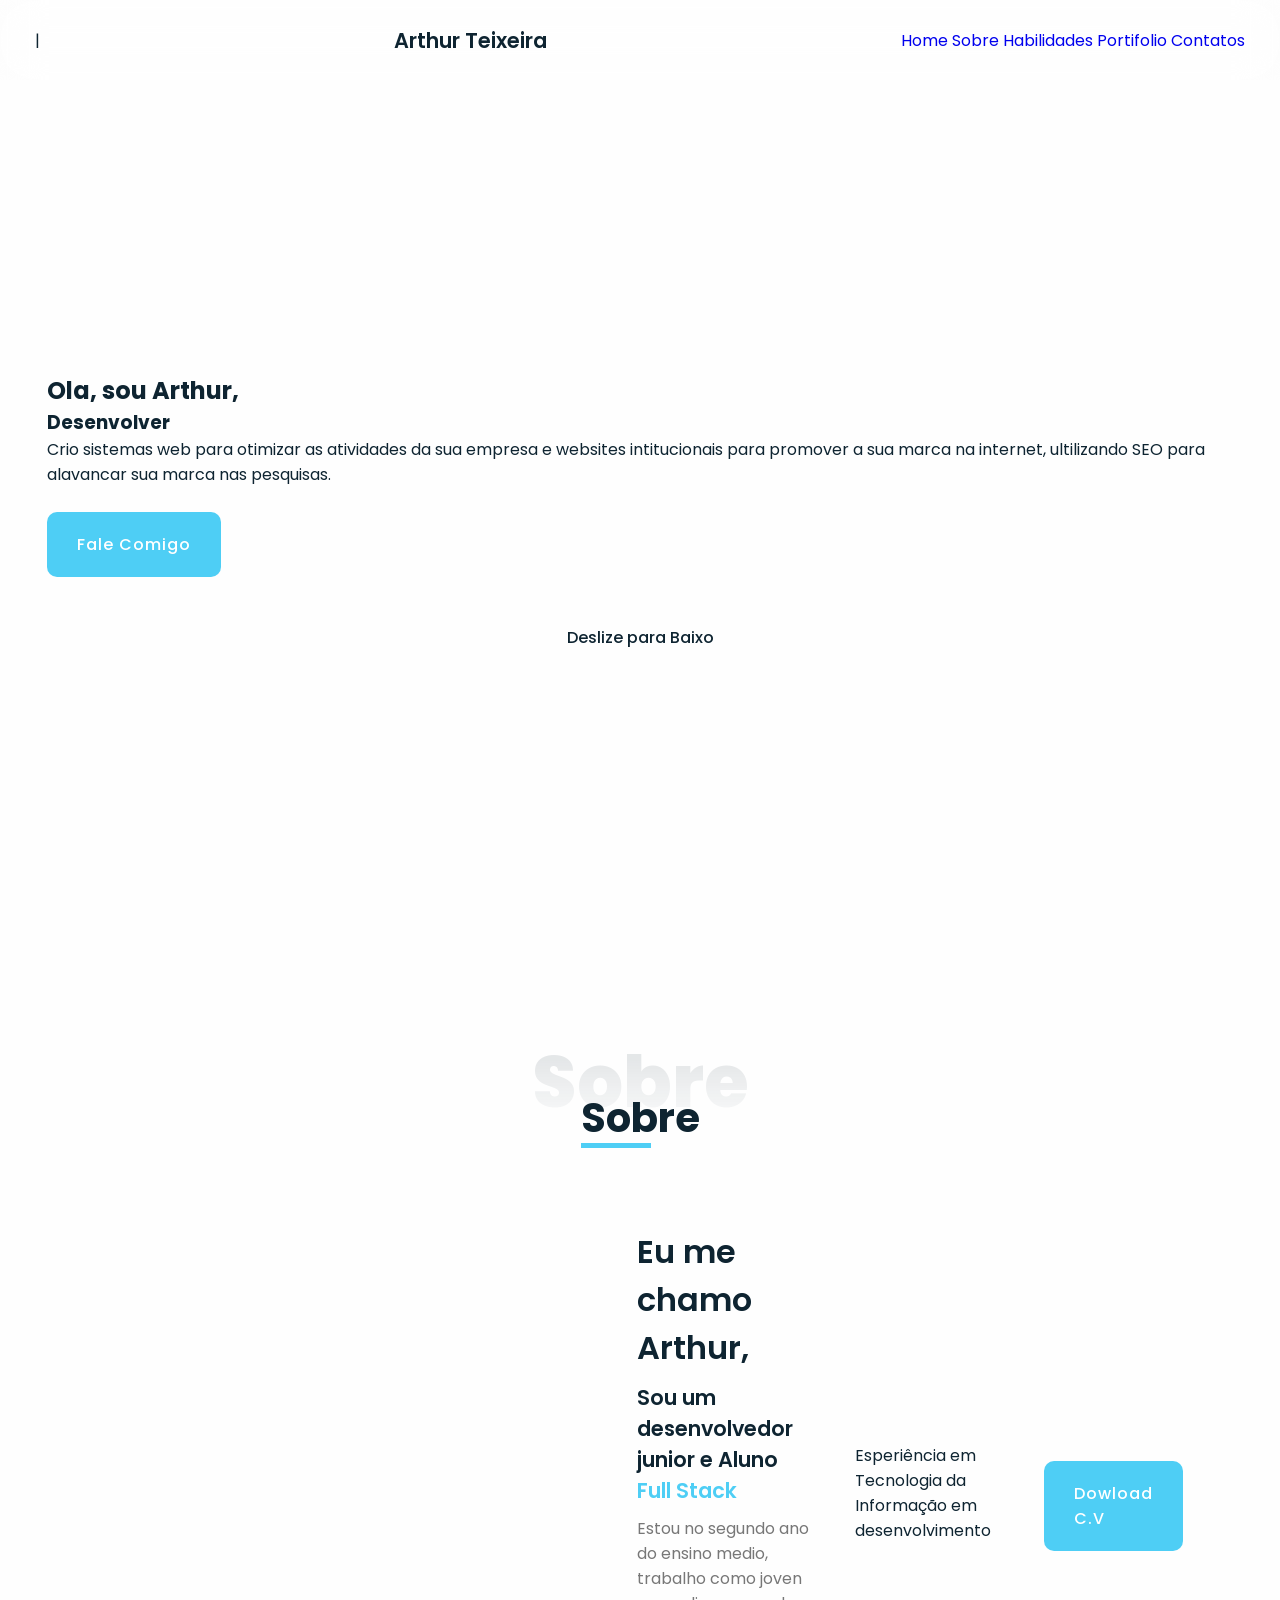
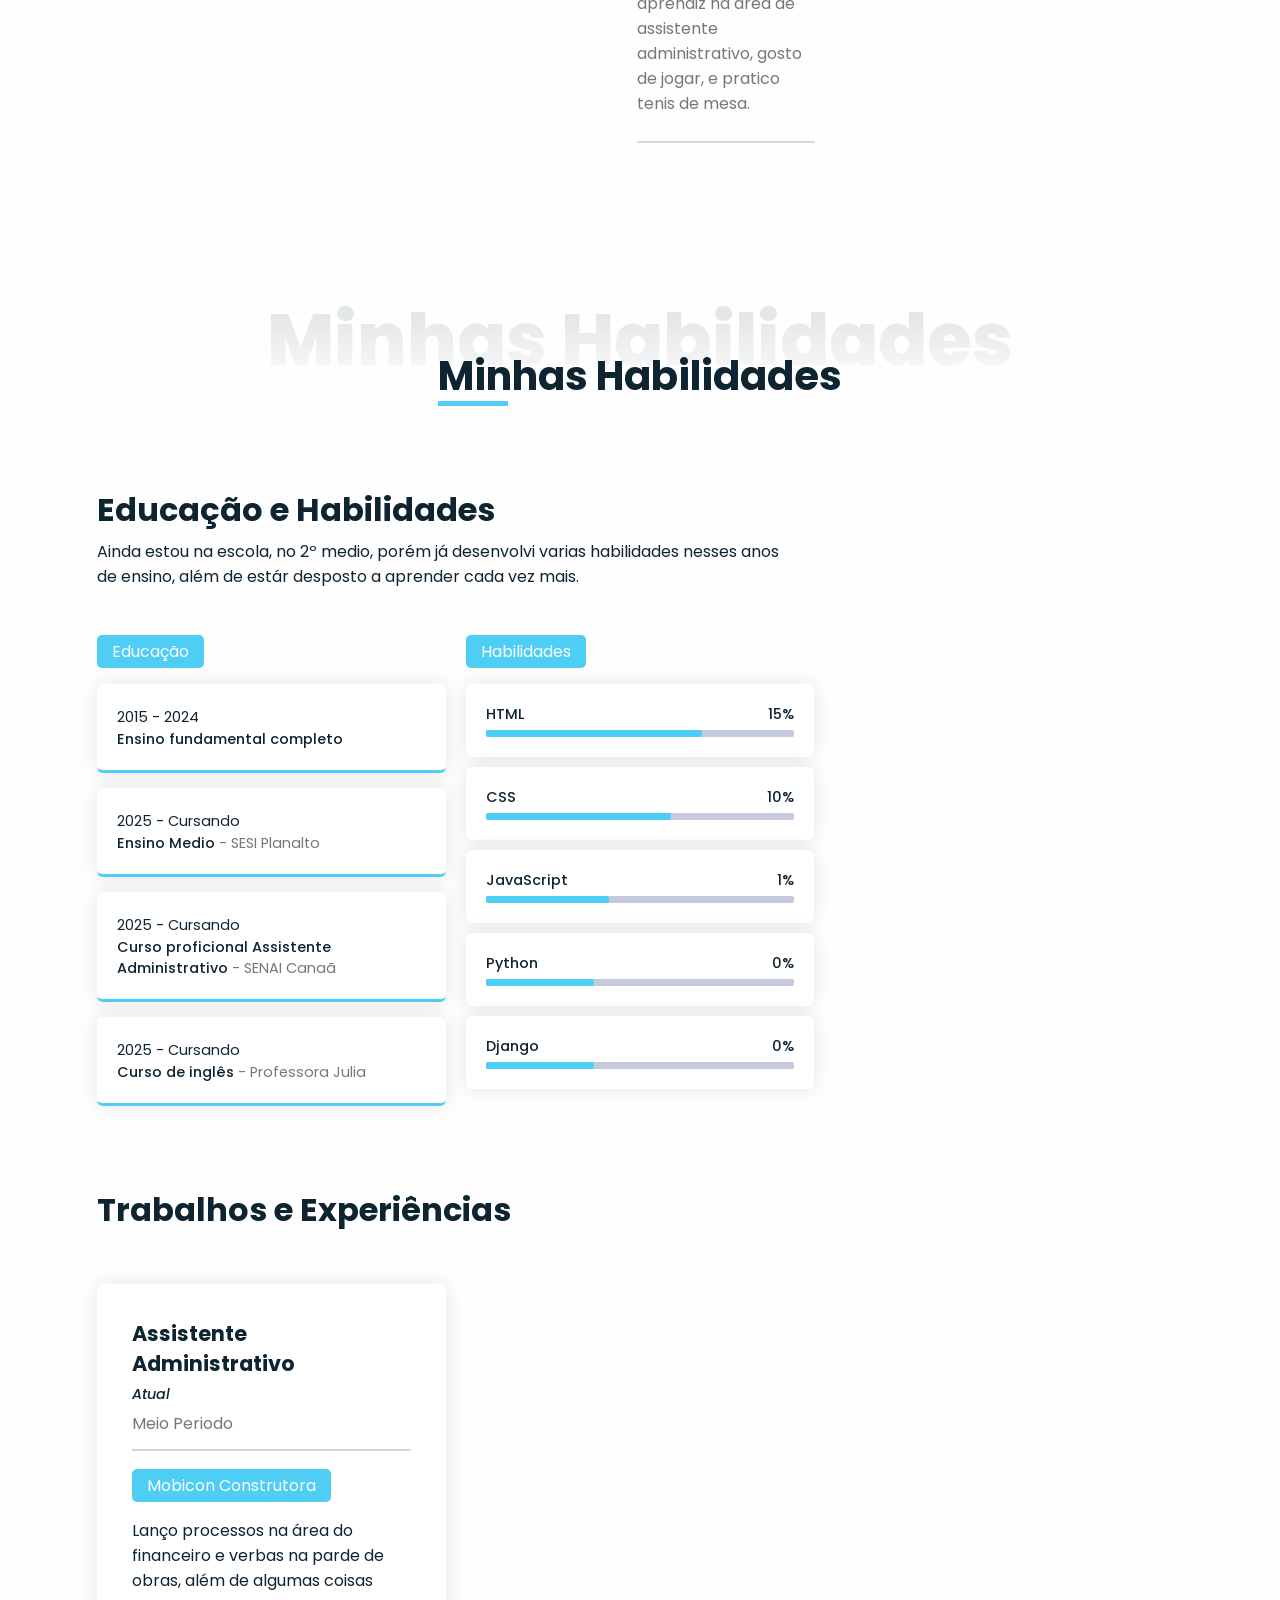
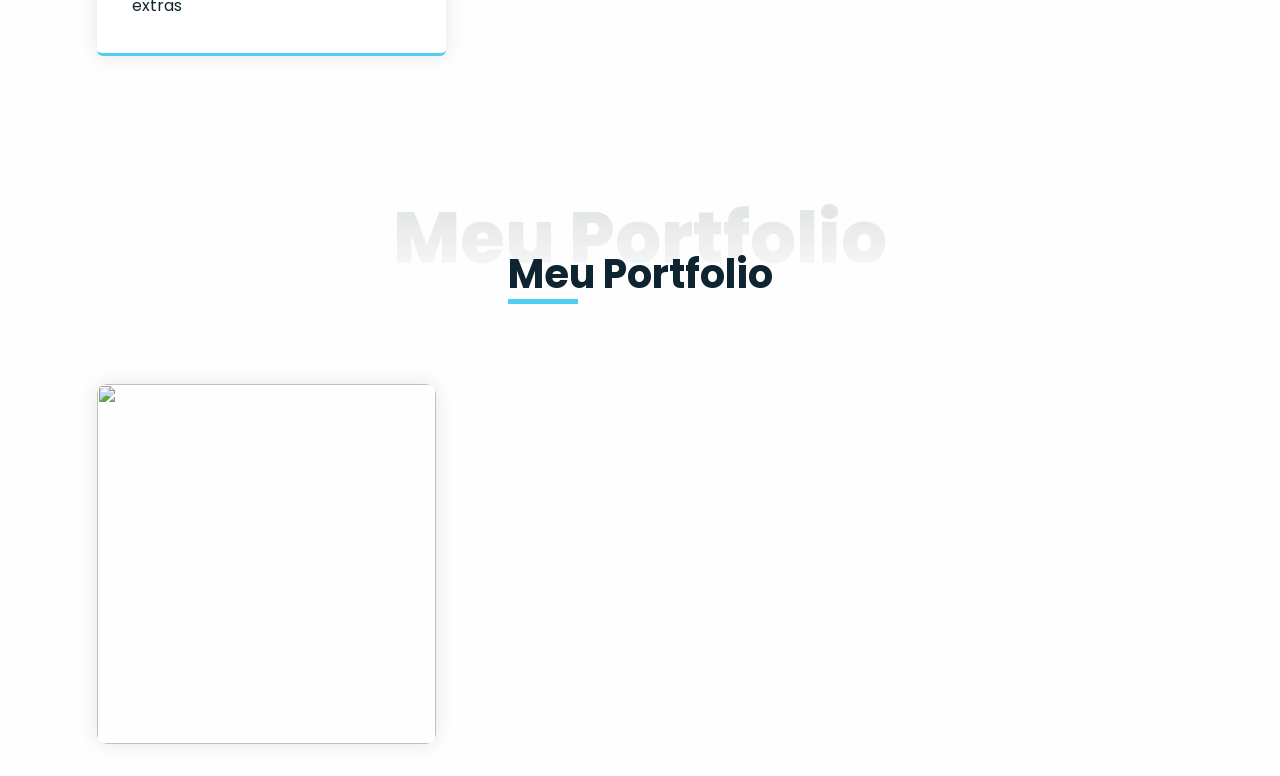
==== page.html @ 8da2cd3e "Add files via upload" ====
<!DOCTYPE html>
<html lang="pt-br">
<head>
    <meta charset="UTF-8">
    <meta http-equiv="X-UA-Compatible" content="IE=edge">
    <meta name="viewport" content="width=device-width, initial-scale=1.0">
    <link rel="stylesheet" href="style.css">
    <script src="https://kit.fontawesome.com/77b4ef7fc8.js"></script>
    <title>Arthur Teixeira - Dev Jr.</title>
</head>
<body>
    <header>
        <div class="nav-bar">
            |<a href="  C:\Users\Ads.ArthurTeixeira\Downloads\WhatsApp Image 2026-05-27 at 12.08.17.jpeg" class="logo">Arthur Teixeira</a>
            <div class="navigation">
                <div class="nav-itens">
                    <a href="#home">Home</a>
                    <a href="#sobre">Sobre</a>
                    <a href="#habilidades">Habilidades</a>
                    <a href="#portifolio">Portifolio</a>
                    <a href="#contato">Contatos</a>
                </div>
            </div>
        </div>
    </header>
    <section class="home flex-center" id="home">
        <div class="home-container">
            <div class="media-icons">
                <a href="#"><i class="fab fa-whatsapp"></i></a>
                <a href="#"><i class="fa-brands fa-linkedin-in"></i></a>
                <a href="#"><i class="fab fa-github"></i></a>

            </div>
        </div>

        <div class="info">
            <h2>Ola, sou Arthur,</h2>
            <h3>Desenvolver <i class="fas fa-rocket"></i></h3>
            <p>Crio sistemas web para otimizar as atividades da sua empresa e websites intitucionais para promover a sua marca na internet, ultilizando SEO para alavancar sua marca nas pesquisas.
            </p>
            <a href="#" target="blank" class="btn">Fale Comigo<i class="fas fa-arrow-circle-right"></i></a>
        </div>

        <div class="home-img">
            <img src="#" alt="">
        </div>

        <a href="#sobre" class="scroll-down">Deslize para Baixo <i class="fas fa-arrow-down"></i></a>

    </section>
    <section class="about section" id="about">
        <div class="container flex-center">
            <h1 class="section-title-01">Sobre</h1>
            <h2 class="section-title-02">Sobre</h1>
            <div class="content flex-center">
                <div class="about-img">
                    <img src="#" alt="">
                </div>
                <div class="about-info">
                    <div class="description">
                        <h3>Eu me chamo Arthur,</h3>
                        <h4>Sou um desenvolvedor junior e Aluno <span> Full Stack</span></h4>
                        <p>
                            Estou no segundo ano do ensino medio, trabalho como joven aprendiz na area de assistente administrativo, gosto de jogar, e pratico tenis de mesa.
                        </p>

                    </div>
                </div>
                <ul class="professinal-list">
                    <li class="list-itens">
                        <span>Esperiência em Tecnologia da Informação em desenvolvimento</span>
                    </li>

                </ul>
                <a href="#" class="btn">Dowload C.V<i class="fas fa-download"></i></a>
            </div>
        </div>

    </section>
     <!-- Habilidades Section -->
    <section class="skills section" id="skills">
        <div class="container flex-center">
            <h1 class="section-title-01">Minhas Habilidades</h1>
            <h2 class="section-title-02">Minhas Habilidades</h2>
            <div class="content">
                <div class="skills-description">
                    <h3>Educação e Habilidades</h3>
                    <p>Ainda estou na escola, no 2º medio, porém já desenvolvi varias habilidades nesses anos de ensino, além de estár desposto a aprender cada vez mais.</p>
                </div>
                <div class="skills-info education-all">
                    <div class="education">
                        <h4><label>Educação</label></h4>
                        <ul class="edu-list">
                            <li class="item">
                                <span class="year">2015 - 2024</span>
                                <p><span>Ensino fundamental completo</span></p>
                            </li>
                            <li class="item">
                                <span class="year">2025 - Cursando</span>
                                <p><span>Ensino Medio</span> - SESI Planalto</p>
                            </li>
                            <li class="item">
                                <span class="year">2025 - Cursando</span>
                                <p><span>Curso proficional Assistente Administrativo</span> - SENAI Canaã</p>
                            </li>
                            <li class="item">
                                <span class="year">2025 - Cursando</span>
                                <p><span>Curso de inglês</span> - Professora Julia</p>
                            </li>
                        </ul>
                    </div>
                    <div class="education">
                        <h4><label>Habilidades</label></h4>
                        <ul class="bars">
                            <li class="bar">
                                <div class="info">
                                    <span>HTML</span>
                                    <span>15%</span>
                                </div>
                                <div class="line html"></div>
                            </li>
                            <li class="bar">
                                <div class="info">
                                    <span>CSS</span>
                                    <span>10%</span>
                                </div>
                                <div class="line css"></div>
                            </li>
                            <li class="bar">
                                <div class="info">
                                    <span>JavaScript</span>
                                    <span>1%</span>
                                </div>
                                <div class="line javascript"></div>
                            </li>
                            <li class="bar">
                                <div class="info">
                                    <span>Python</span>
                                    <span>0%</span>
                                </div>
                                <div class="line python"></div>
                            </li>
                            <li class="bar">
                                <div class="info">
                                    <span>Django</span>
                                    <span>0%</span>
                                </div>
                                <div class="line django"></div>
                            </li>
                        </ul>
                    </div>
                </div>
                <div class="skills-description">
                    <h3>Trabalhos e Experiências</h3>
                </div>
                <div class="skills-info">
                    <div class="experience-card">
                        <div class="upper">
                            <h3>Assistente Administrativo</h3>
                            <h5>Atual</h5>
                            <span>Meio Periodo</span>
                        </div>
                        <div class="hr"></div>
                        <h4><label>Mobicon Construtora</label></h4>
                        <p>Lanço processos na área do financeiro e verbas na parde de obras, além de algumas coisas extras</p>
                    </div>

    </section>


    <!-- Portfolio Section -->

    <section class="portfolio section" id="portfolio">
        <div class="container flex-center">
            <h1 class="section-title-01">Meu Portfolio</h1>
            <h2 class="section-title-02">Meu Portfolio</h2>
            <div class="content">
                <div class="portfolio-list">
                    <div class="img-card-container">
                        <div class="img-card">
                            <div class="overlay"></div>
                            <div class="info">
                                <h3>Tarefa Escolar</h3>
                                <span>SESI Planalto</span>
                            </div>
                            <img src="#">
                        </div>
                    </div>
                </div>
            </div>
        </div>
    </section>


    <script src=""></script>
</body>
</html>
---- style.css ----
@import url('https://fonts.googleapis.com/css2?family=Poppins:ital,wght@0,100;0,200;0,300;0,400;0,500;0,600;0,700;0,800;0,900;1,100;1,200;1,300;1,400;1,500;1,600;1,700;1,800;1,900&display=swap');

:root{
  /*=======Main theme colors=======*/

    --first-color: #0e2431;
    --second-color: #4ecef5;
    --third-color: #777;

  /*=======Hover colors=======*/

  --hover-color: #5177f3;

  /*=======Background colors=======*/

    --body-bg-color: #fefefe;
    --card-bg-color: #fff;
    --modal-bg-color: #fff;
    --bg-transparent-color: rgba(0,0,0, 0.1);
    --transparent-color-01: rgba(0,0,0, 0.1);
    --transparent-color-02: rgba(106, 89, 209, 0.1);
    --line-color: #d7d7d7;

  /*=======Color Filter=======*/

  --color-filter: invert(1);

  /*=======Box shadow=======*/

    --box-shadow: 0px 0px 20px rgba(0 0 0 / 10%);

  /*=======Font size=======*/

  --small-font-size: 0.9em;
  --normal-font-size: 1em;

  /*=======Scroll bar colors=======*/

    --scroll-bar-color: #c5cadf;
    --scroll-thumb-color: #70768a;
    --scroll-thum-hover-color: #454f6b;

}
* {
    margin: 0;
    padding: 0;
    box-sizing: border-box;
    font-family: 'Poppins', sans-serif;
}

html {
    scroll-behavior: smooth;
}

body {
    color: var(--first-color);
    background: var(--body-bg-color);
    margin: 2rem 0 0 0;
    transition: .5s ease;
}

a {
    text-decoration: none;
}

li {
    list-style: none
}

/*=======Scroll to top button=======*/

/*=======Light/Dark theme button=======*/

/*=======Scroll bar=======*/

::-webkit-scrollbar {
    width: 10px;
    background: var(--scroll-bar-color)
}

::-webkit-scrollbar-thumb {
    background: var(--scroll-thumb-color);
    border-radius: 2em;
}

::-webkit-scrollbar-thumb:hover {
    background: var(--scroll-thumb-hover-color);
}
/*=======Header=======*/

header {
    z-index: 999999;
    width: 100%;
    position: fixed;
    top: 0;
    left: 0;
    backdrop-filter: blur(20px);
    transition: .6s ease;
}

header.sticky {
    background: rgba(255, 255, 255, 0.1);
    box-shadow: var(--box-shadow); 
}

.nav-bar {
    position: relative;
    height: calc(4rem + 1rem);
    max-width: 1250px;
    display: flex;
    justify-content: space-between;
    align-items: center;
    margin-left: auto;
    margin-right: auto;
    padding: 0 20px;
    transition: .6s ease;
}

header.sticky .nav-bar {
    height: calc(2.5rem +1rem);
}

.nav-bar .logo {
    color: var(--first-color);
    font-size: 1.3em;
    font-weight: 600;
}

.nav-items a {
    color: var(--first-color);
    font-size: var(--normal-font-size);
    font-weight: 500;
}

.nav-items a:not(:last-child) {
    margin-right: 50px;
}

.nav-items a:hover {
    color: var(--second-color);
}

/*=======Home section=======*/

.home {
    position: relative;
    max-width: 1250px;
    min-height: 100vh;
    margin-left: auto;
    margin-right: auto;
    padding: 4rem 2rem;
    flex-direction: column;
}

.home .home-container {
    display: flex;
    justify-content: space-between;
    align-items: center;
    width: 100%;
}

.home-container .media-icons {
    display: flex;
    flex-direction: column;
    margin-right: 40px;   
}

.home-container .media-icons a {
    color: var(--second-color);
    font-size: 1.5em;
    margin: 10px 0;
}

.home-container .media-icons a:hover {
    color: var(--hover-color);
}

.home-container .info h2 {
    font-size: 4em;
    font-weight: 600;
    line-height: 70px;
}

.home-container .info h3 {
    color: var(--third-color);
    font-feature-settings: 1.3em;
    font-weight: 600;
    line-height: 50px;
}

.home-container .info p {
    color: var(--third-color);
    font-size: var(--normal-font-size);
    max-width: 350px;
}

.btn {
    background: var(--second-color);
    color: #fff;
    font-size: var(--normal-font-size);
    font-weight: 500;
    display: inline-block;
    margin-top: 25px;
    padding: 20px 30px;
    letter-spacing: 1px;
    border-radius: 10px;
}

.btn:hover {
    background: var(--hover-color);
}

.home-container .home-img {
    position: relative;
}

.home-container .home-img img {
    width: 90%;
    transform: translate(0, 0);
}

.home .scroll-down {
    color: var(--first-color);
    font-size: var(--normal-font-size);
    font-weight: 500;
    margin-top: 20px;
}

.home .scroll-down i {
    color: var(--second-color);
    font-size: 1.2em;
    animation: arrow-down ease 2s infinite;
}

@keyframes arrow-down {
    0% {
        transform: translateY(0);
    }
    30% {
        transform: translateY(10px);
    }
}

/*=======Estilos comuns para todas sessões=======*/

.flex-center {
    display: flex;
    justify-content: center;
    align-items: center;
}

.section {
    position: relative;
    width: 1150px;
    margin-left: auto;
    margin-right: auto;
    padding: 6rem 2rem 2rem;
}

.sub-section {
    position: relative;
    width: 1150px;
    margin-left: auto;
    margin-right: auto;
}

.section-title-01 {
    font-size: 4.5em;
    font-weight: 800;
    margin-bottom: 2rem;
    background: linear-gradient(to top, transparent 0%, var(--first-color) 70%);
    -webkit-background-clip: text;
            background-clip: text;
    -webkit-text-fill-color: transparent;
    opacity: .1;
}

.section-title-02 {
    font-size: 2.5em;
    font-weight: 700;
    transform: translateY(-80px);
}

.section-title-02:before {
    content: '';
    position: absolute;
    width: 70px;
    height: 5px;
    right: 10;
    bottom: 0;
    background: var(--second-color);
}

.container {
    position: relative;
    flex-direction: column;
}

/*=======Seção SOBRE=======*/

.about .container .content {
    column-gap: 40px;
    width: 100%;
}

.about-img {
    position: relative;
}

.about-img img{
    max-width: 100%;
    min-width: 500px;
    border-radius: 10px;
}

.about-info .description {
    max-width: 600px;
}

.about-info .description h3 {
    font-size: 2em;
    font-weight: 600;
    margin-bottom: 10px;
}

.about-info .description h4 {
    font-size: 1.3em;
    font-weight: 600;
    margin-bottom: 10px;
}

.about-info .description h4 span {
    color: var(--second-color);
}

.about-info .description p {
    color: var(--third-color);
    font-size: var(--normal-font-size);
    margin-bottom: 15px;
    padding-bottom: 25px;
    border-bottom: 2px solid var(--line-color);
}

.about-info .professional-list {
    display: flex;
    column-gap: 30px;
}

.about-info .professional-list .list-item h3 {
    font-size: 2.5rem;
    font-weight: 700;
}

.about-info .professional-list .list-item span {
    color: var(--third-color);
    font-size: var(--small-font-size);
}

/*=======Skills section=======*/

.skills .container .content {
    width: 100%;
}

.skills-description {
    max-width: 700px;
    margin-bottom: 50px;
}

.skills-description h3 {
    font-size: 2em;
    margin-bottom: 5px;
}

.skills-info {
    max-width: 100%;
    display: grid;
    grid-template-columns: repeat(auto-fill, minmax(300px, 1fr));
    gap: 20px;
    margin: 0 auto;
}

.skills-info h4 {
    margin-bottom: 20px;
}

.skills-info h4 label {
    background: var(--second-color);
    color: #fff;
    font-size: var(--normal-font-size);
    font-weight: 400;
    padding: 5px 15px;
    border-radius: 5px;
}

.education-all {
    margin-bottom: 80px;
}

.edu-list .item {
    background: var(--card-bg-color);
    box-shadow: var(--box-shadow);
    border-bottom: 3px solid var(--second-color);
    padding: 20px;
    margin-top: 15px;
    border-radius: 6px;
    transition: .3s ease;
}

.edu-list .item .year {
    font-size: var(--small-font-size);
    margin-bottom: 5px;
}

.edu-list .item p {
    color: var(--third-color);
    font-size: var(--small-font-size);    
}

.edu-list .item p span {
    color: var(--first-color);
    font-size: var(--normal-font-size);
    font-weight: 500;
}

.bar {
    background: var(--card-bg-color);
    box-shadow: var(--box-shadow);
    margin-bottom: 10px;
    padding: 20px;
    border-radius: 6px;
    transition: .3s ease;
}

.bar .info {
    display: flex;
    justify-content: space-between;
    align-items: center;
    margin-bottom: 5px;
    font-size: var(--small-font-size);
}

.bar .info span {
    font-weight: 500;
}

.bar .line {
    position: relative;
    width: 100%;
    height: 7px;
    background: #c5cadf;
    border-radius: 2px;
}

.bar .line:before {
    content: '';
    position: absolute;
    height: 100%;
    top: 0;
    left: 0;
    background: var(--second-color);
    border-radius: 2px;
    width: 95%;
}

.bar .html:before {
    width: 70%;
}

.bar .css:before {
    width: 60%;
}
.bar .javascript:before {
    width: 40%;
}
.bar .python:before {
    width: 35%;
}
.bar .django:before {
    width: 35%;
}

.experience-card {
    background: var(--card-bg-color);
    border-bottom: 3px solid var(--second-color);
    padding: 35px;
    border-radius: 6px;
    box-shadow: var(--box-shadow);
    transition: .3s ease;
}

.experience-card .upper {
    line-height: 30px;
}

.experience-card h3 {
    font-size: 1.3em;
    font-weight: 700;
}

.experience-card h5 {
    font-size: var(--small-font-size);
    font-weight: 500;
    font-style: italic;
}

.experience-card span {
    color: var(--third-color);
}

.experience-card .hr {
    width: 100%;
    height: 2px;
    background: var(--line-color);
    margin: 10px 0 22px;
}

.edu-list .item:hover, .bar:hover, .experience-card:hover {
    transform: scale(1.03);
}

/*=======Portfolio section=======*/
.portfolio .container .content {
    width: 100%;
}

.portfolio-list {
    display: grid;
    grid-template-columns: repeat(auto-fill, minmax(300px, 1fr));
    max-width: 100%;
    gap: 35px;
    margin: 0 auto;
}

.portfolio-list .img-card {
    position: relative;
    max-width: 100%;
    height: 360px;
    border-radius: 10px;
    box-shadow: var(--box-shadow);
    overflow: hidden;
    cursor: pointer;
}

.portfolio-list .img-card .overlay {
    transition: 1s ease;
}

.portfolio-list .img-card:hover .overlay {
    z-index: 777;
    position: absolute;
    width: 100%;
    height: 100%;
    background: rgba(0,0,0, 0.5);
}

.portfolio-list .img-card .info {
    z-index: 777;
    position: absolute;
    bottom: 0;
    left: 0;
    margin: 20px;
    color: #fff;
    transform: translateY(20px);
    opacity: 0;
    transition: .5s ease;
}

.portfolio-list .img-card:hover .info {
    transform: translateY(0);
    opacity: 1;
}

.portfolio-list .img-card .info span {
    font-size: 1.2em;
}

.portfolio-list .img-card img {
    width: 100%;
    height: 100%;
    object-fit: cover;
}


.portfolio-model {
    z-index: 999999;
    position: fixed;
    width: 100%;
    height: 100vh;
    top: 0;
    left: 0;
    background: var(--transparent-color-01);
    backdrop-filter: blur(20px);
}

.portfolio-model-body {
    position: relative;
    background: var(--modal-bg-color);
    max-width: 600px;
    margin: 20px;
    padding: 40px;
    border-radius: 10px;
    box-shadow: var(--box-shadow);
}

.position-close-btn {
    position: absolute;
    top: 0;
    right: 0;
    margin: 20px;
    cursor: pointer;
}

.portfolio-model-body {
    font-size: 1em;
}

.portfolio-model-body img {
    width: 100%;
    margin: 20px 0;
    border-radius: 10px;
}

/*=======Get-in-touct=======*/

/*=======Our Clients=======*/

/*=======Contact section=======*/

/*=======Footer=======*/

/*=======Media query max-width 1070px=======*/
@media screen and (max-width: 1070px){
  /*=======Header navigation menu=======*/

  /*=======Home section=======*/

  /*=======About section=======*/

  /*=======Get-in-touct=======*/

  /*=======Our clients=======*/

  /*=======Contact section=======*/

  /*=======Footer=======*/
}

/*=======Media query max-width 730px=======*/
@media screen and (max-width: 730px){
  /*=======Common styles for all sections=======*/

  /*=======Home section=======*/

  /*=======Get-in-touch section=======*/
}
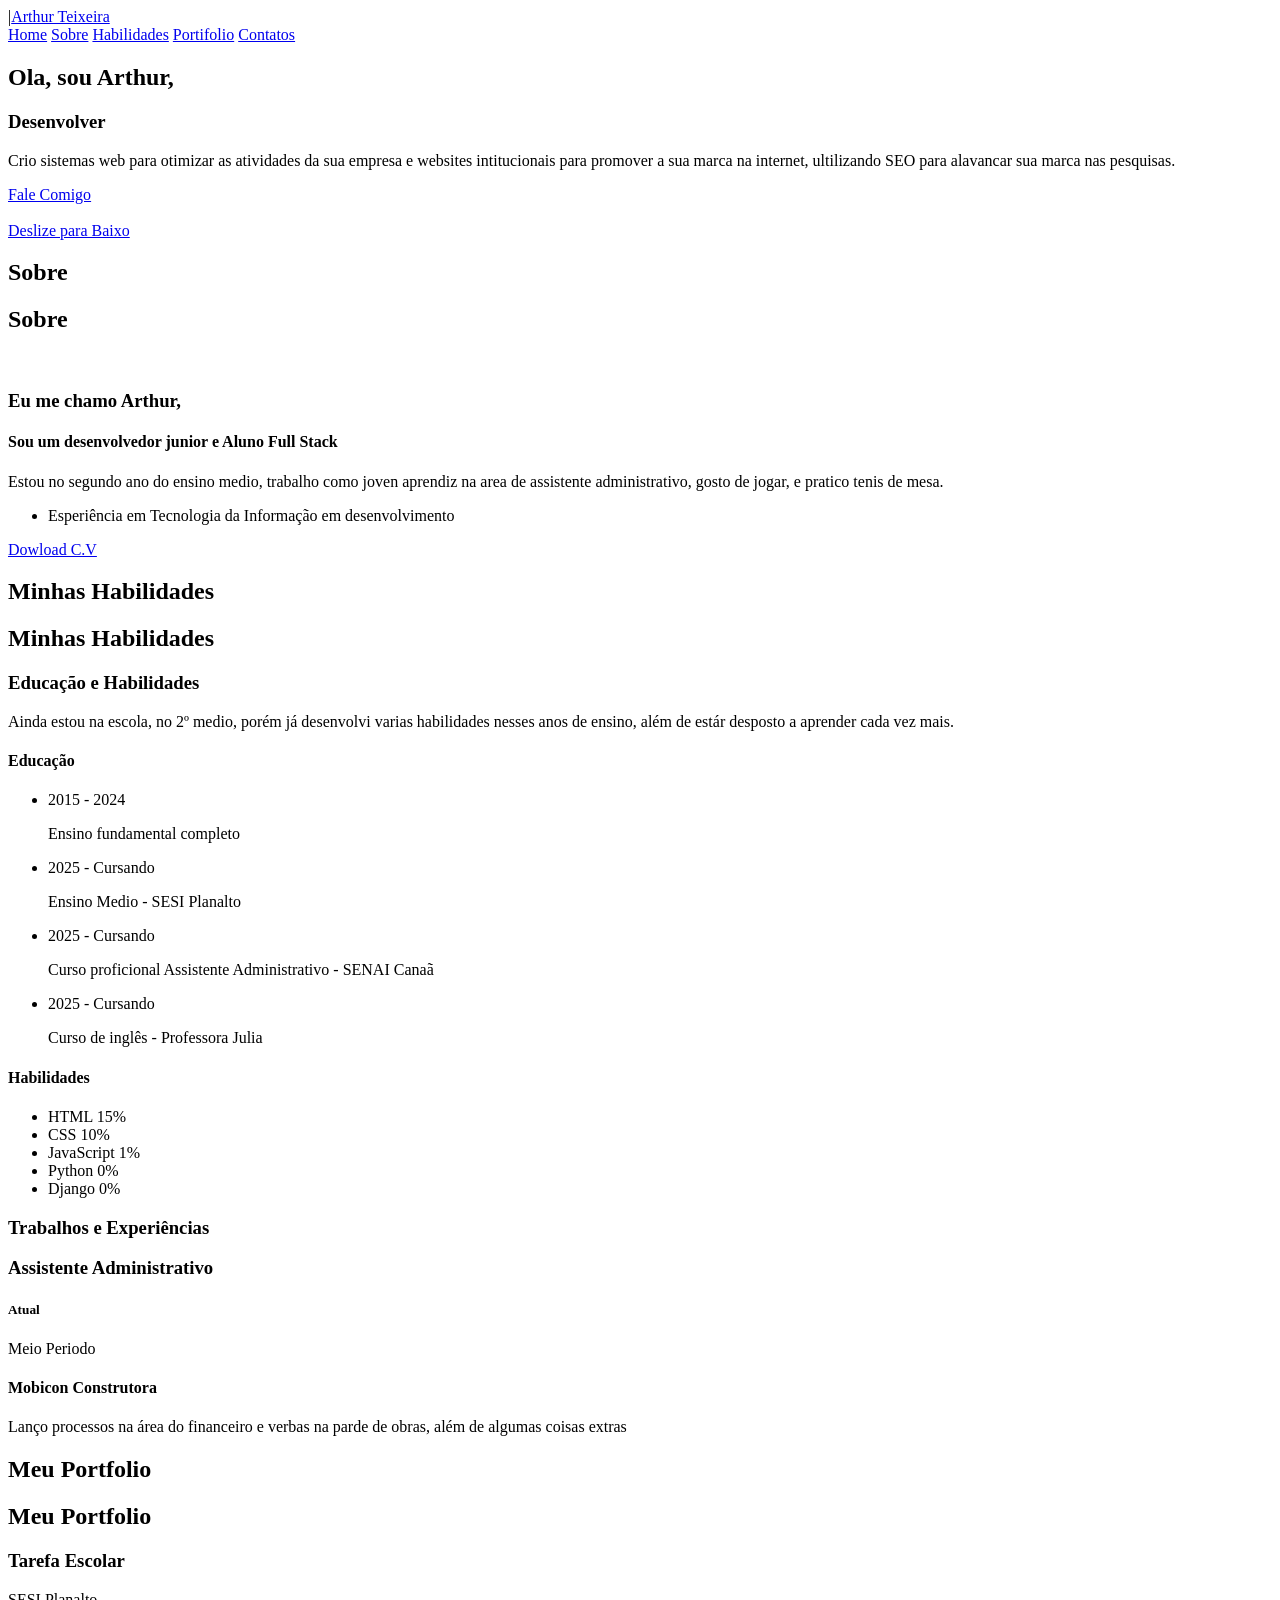
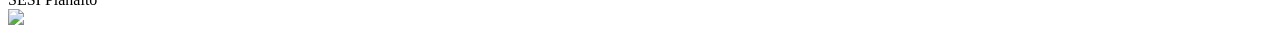
==== commit e31eaa3a: "Add files via upload" ====
--- a/page.html
+++ b/page.html
@@ -1,197 +1,197 @@
-<!DOCTYPE html>
-<html lang="pt-br">
-<head>
-    <meta charset="UTF-8">
-    <meta http-equiv="X-UA-Compatible" content="IE=edge">
-    <meta name="viewport" content="width=device-width, initial-scale=1.0">
-    <link rel="stylesheet" href="style.css">
-    <script src="https://kit.fontawesome.com/77b4ef7fc8.js"></script>
-    <title>Arthur Teixeira - Dev Jr.</title>
-</head>
-<body>
-    <header>
-        <div class="nav-bar">
-            |<a href="  C:\Users\Ads.ArthurTeixeira\Downloads\WhatsApp Image 2026-05-27 at 12.08.17.jpeg" class="logo">Arthur Teixeira</a>
-            <div class="navigation">
-                <div class="nav-itens">
-                    <a href="#home">Home</a>
-                    <a href="#sobre">Sobre</a>
-                    <a href="#habilidades">Habilidades</a>
-                    <a href="#portifolio">Portifolio</a>
-                    <a href="#contato">Contatos</a>
-                </div>
-            </div>
-        </div>
-    </header>
-    <section class="home flex-center" id="home">
-        <div class="home-container">
-            <div class="media-icons">
-                <a href="#"><i class="fab fa-whatsapp"></i></a>
-                <a href="#"><i class="fa-brands fa-linkedin-in"></i></a>
-                <a href="#"><i class="fab fa-github"></i></a>
-
-            </div>
-        </div>
-
-        <div class="info">
-            <h2>Ola, sou Arthur,</h2>
-            <h3>Desenvolver <i class="fas fa-rocket"></i></h3>
-            <p>Crio sistemas web para otimizar as atividades da sua empresa e websites intitucionais para promover a sua marca na internet, ultilizando SEO para alavancar sua marca nas pesquisas.
-            </p>
-            <a href="#" target="blank" class="btn">Fale Comigo<i class="fas fa-arrow-circle-right"></i></a>
-        </div>
-
-        <div class="home-img">
-            <img src="#" alt="">
-        </div>
-
-        <a href="#sobre" class="scroll-down">Deslize para Baixo <i class="fas fa-arrow-down"></i></a>
-
-    </section>
-    <section class="about section" id="about">
-        <div class="container flex-center">
-            <h1 class="section-title-01">Sobre</h1>
-            <h2 class="section-title-02">Sobre</h1>
-            <div class="content flex-center">
-                <div class="about-img">
-                    <img src="#" alt="">
-                </div>
-                <div class="about-info">
-                    <div class="description">
-                        <h3>Eu me chamo Arthur,</h3>
-                        <h4>Sou um desenvolvedor junior e Aluno <span> Full Stack</span></h4>
-                        <p>
-                            Estou no segundo ano do ensino medio, trabalho como joven aprendiz na area de assistente administrativo, gosto de jogar, e pratico tenis de mesa.
-                        </p>
-
-                    </div>
-                </div>
-                <ul class="professinal-list">
-                    <li class="list-itens">
-                        <span>Esperiência em Tecnologia da Informação em desenvolvimento</span>
-                    </li>
-
-                </ul>
-                <a href="#" class="btn">Dowload C.V<i class="fas fa-download"></i></a>
-            </div>
-        </div>
-
-    </section>
-     <!-- Habilidades Section -->
-    <section class="skills section" id="skills">
-        <div class="container flex-center">
-            <h1 class="section-title-01">Minhas Habilidades</h1>
-            <h2 class="section-title-02">Minhas Habilidades</h2>
-            <div class="content">
-                <div class="skills-description">
-                    <h3>Educação e Habilidades</h3>
-                    <p>Ainda estou na escola, no 2º medio, porém já desenvolvi varias habilidades nesses anos de ensino, além de estár desposto a aprender cada vez mais.</p>
-                </div>
-                <div class="skills-info education-all">
-                    <div class="education">
-                        <h4><label>Educação</label></h4>
-                        <ul class="edu-list">
-                            <li class="item">
-                                <span class="year">2015 - 2024</span>
-                                <p><span>Ensino fundamental completo</span></p>
-                            </li>
-                            <li class="item">
-                                <span class="year">2025 - Cursando</span>
-                                <p><span>Ensino Medio</span> - SESI Planalto</p>
-                            </li>
-                            <li class="item">
-                                <span class="year">2025 - Cursando</span>
-                                <p><span>Curso proficional Assistente Administrativo</span> - SENAI Canaã</p>
-                            </li>
-                            <li class="item">
-                                <span class="year">2025 - Cursando</span>
-                                <p><span>Curso de inglês</span> - Professora Julia</p>
-                            </li>
-                        </ul>
-                    </div>
-                    <div class="education">
-                        <h4><label>Habilidades</label></h4>
-                        <ul class="bars">
-                            <li class="bar">
-                                <div class="info">
-                                    <span>HTML</span>
-                                    <span>15%</span>
-                                </div>
-                                <div class="line html"></div>
-                            </li>
-                            <li class="bar">
-                                <div class="info">
-                                    <span>CSS</span>
-                                    <span>10%</span>
-                                </div>
-                                <div class="line css"></div>
-                            </li>
-                            <li class="bar">
-                                <div class="info">
-                                    <span>JavaScript</span>
-                                    <span>1%</span>
-                                </div>
-                                <div class="line javascript"></div>
-                            </li>
-                            <li class="bar">
-                                <div class="info">
-                                    <span>Python</span>
-                                    <span>0%</span>
-                                </div>
-                                <div class="line python"></div>
-                            </li>
-                            <li class="bar">
-                                <div class="info">
-                                    <span>Django</span>
-                                    <span>0%</span>
-                                </div>
-                                <div class="line django"></div>
-                            </li>
-                        </ul>
-                    </div>
-                </div>
-                <div class="skills-description">
-                    <h3>Trabalhos e Experiências</h3>
-                </div>
-                <div class="skills-info">
-                    <div class="experience-card">
-                        <div class="upper">
-                            <h3>Assistente Administrativo</h3>
-                            <h5>Atual</h5>
-                            <span>Meio Periodo</span>
-                        </div>
-                        <div class="hr"></div>
-                        <h4><label>Mobicon Construtora</label></h4>
-                        <p>Lanço processos na área do financeiro e verbas na parde de obras, além de algumas coisas extras</p>
-                    </div>
-
-    </section>
-
-
-    <!-- Portfolio Section -->
-
-    <section class="portfolio section" id="portfolio">
-        <div class="container flex-center">
-            <h1 class="section-title-01">Meu Portfolio</h1>
-            <h2 class="section-title-02">Meu Portfolio</h2>
-            <div class="content">
-                <div class="portfolio-list">
-                    <div class="img-card-container">
-                        <div class="img-card">
-                            <div class="overlay"></div>
-                            <div class="info">
-                                <h3>Tarefa Escolar</h3>
-                                <span>SESI Planalto</span>
-                            </div>
-                            <img src="#">
-                        </div>
-                    </div>
-                </div>
-            </div>
-        </div>
-    </section>
-
-
-    <script src=""></script>
-</body>
+<!DOCTYPE html>
+<html lang="pt-br">
+<head>
+    <meta charset="UTF-8">
+    <meta http-equiv="X-UA-Compatible" content="IE=edge">
+    <meta name="viewport" content="width=device-width, initial-scale=1.0">
+    <link rel="stylesheet" href="style.css">
+    <script src="https://kit.fontawesome.com/77b4ef7fc8.js"></script>
+    <title>Arthur Teixeira - Dev Jr.</title>
+</head>
+<body>
+    <header>
+        <div class="nav-bar">
+            |<a href="  C:\Users\Ads.ArthurTeixeira\Downloads\WhatsApp Image 2026-05-27 at 12.08.17.jpeg" class="logo">Arthur Teixeira</a>
+            <div class="navigation">
+                <div class="nav-itens">
+                    <a href="#home">Home</a>
+                    <a href="#sobre">Sobre</a>
+                    <a href="#habilidades">Habilidades</a>
+                    <a href="#portifolio">Portifolio</a>
+                    <a href="#contato">Contatos</a>
+                </div>
+            </div>
+        </div>
+    </header>
+    <section class="home flex-center" id="home">
+        <div class="home-container">
+            <div class="media-icons">
+                <a href="#"><i class="fab fa-whatsapp"></i></a>
+                <a href="#"><i class="fa-brands fa-linkedin-in"></i></a>
+                <a href="#"><i class="fab fa-github"></i></a>
+
+            </div>
+        </div>
+
+        <div class="info">
+            <h2>Ola, sou Arthur,</h2>
+            <h3>Desenvolver <i class="fas fa-rocket"></i></h3>
+            <p>Crio sistemas web para otimizar as atividades da sua empresa e websites intitucionais para promover a sua marca na internet, ultilizando SEO para alavancar sua marca nas pesquisas.
+            </p>
+            <a href="#" target="blank" class="btn">Fale Comigo<i class="fas fa-arrow-circle-right"></i></a>
+        </div>
+
+        <div class="home-img">
+            <img src="#" alt="">
+        </div>
+
+        <a href="#sobre" class="scroll-down">Deslize para Baixo <i class="fas fa-arrow-down"></i></a>
+
+    </section>
+    <section class="about section" id="about">
+        <div class="container flex-center">
+            <h1 class="section-title-01">Sobre</h1>
+            <h2 class="section-title-02">Sobre</h1>
+            <div class="content flex-center">
+                <div class="about-img">
+                    <img src="#" alt="">
+                </div>
+                <div class="about-info">
+                    <div class="description">
+                        <h3>Eu me chamo Arthur,</h3>
+                        <h4>Sou um desenvolvedor junior e Aluno <span> Full Stack</span></h4>
+                        <p>
+                            Estou no segundo ano do ensino medio, trabalho como joven aprendiz na area de assistente administrativo, gosto de jogar, e pratico tenis de mesa.
+                        </p>
+
+                    </div>
+                </div>
+                <ul class="professinal-list">
+                    <li class="list-itens">
+                        <span>Esperiência em Tecnologia da Informação em desenvolvimento</span>
+                    </li>
+
+                </ul>
+                <a href="#" class="btn">Dowload C.V<i class="fas fa-download"></i></a>
+            </div>
+        </div>
+
+    </section>
+     <!-- Habilidades Section -->
+    <section class="skills section" id="skills">
+        <div class="container flex-center">
+            <h1 class="section-title-01">Minhas Habilidades</h1>
+            <h2 class="section-title-02">Minhas Habilidades</h2>
+            <div class="content">
+                <div class="skills-description">
+                    <h3>Educação e Habilidades</h3>
+                    <p>Ainda estou na escola, no 2º medio, porém já desenvolvi varias habilidades nesses anos de ensino, além de estár desposto a aprender cada vez mais.</p>
+                </div>
+                <div class="skills-info education-all">
+                    <div class="education">
+                        <h4><label>Educação</label></h4>
+                        <ul class="edu-list">
+                            <li class="item">
+                                <span class="year">2015 - 2024</span>
+                                <p><span>Ensino fundamental completo</span></p>
+                            </li>
+                            <li class="item">
+                                <span class="year">2025 - Cursando</span>
+                                <p><span>Ensino Medio</span> - SESI Planalto</p>
+                            </li>
+                            <li class="item">
+                                <span class="year">2025 - Cursando</span>
+                                <p><span>Curso proficional Assistente Administrativo</span> - SENAI Canaã</p>
+                            </li>
+                            <li class="item">
+                                <span class="year">2025 - Cursando</span>
+                                <p><span>Curso de inglês</span> - Professora Julia</p>
+                            </li>
+                        </ul>
+                    </div>
+                    <div class="education">
+                        <h4><label>Habilidades</label></h4>
+                        <ul class="bars">
+                            <li class="bar">
+                                <div class="info">
+                                    <span>HTML</span>
+                                    <span>15%</span>
+                                </div>
+                                <div class="line html"></div>
+                            </li>
+                            <li class="bar">
+                                <div class="info">
+                                    <span>CSS</span>
+                                    <span>10%</span>
+                                </div>
+                                <div class="line css"></div>
+                            </li>
+                            <li class="bar">
+                                <div class="info">
+                                    <span>JavaScript</span>
+                                    <span>1%</span>
+                                </div>
+                                <div class="line javascript"></div>
+                            </li>
+                            <li class="bar">
+                                <div class="info">
+                                    <span>Python</span>
+                                    <span>0%</span>
+                                </div>
+                                <div class="line python"></div>
+                            </li>
+                            <li class="bar">
+                                <div class="info">
+                                    <span>Django</span>
+                                    <span>0%</span>
+                                </div>
+                                <div class="line django"></div>
+                            </li>
+                        </ul>
+                    </div>
+                </div>
+                <div class="skills-description">
+                    <h3>Trabalhos e Experiências</h3>
+                </div>
+                <div class="skills-info">
+                    <div class="experience-card">
+                        <div class="upper">
+                            <h3>Assistente Administrativo</h3>
+                            <h5>Atual</h5>
+                            <span>Meio Periodo</span>
+                        </div>
+                        <div class="hr"></div>
+                        <h4><label>Mobicon Construtora</label></h4>
+                        <p>Lanço processos na área do financeiro e verbas na parde de obras, além de algumas coisas extras</p>
+                    </div>
+
+    </section>
+
+
+    <!-- Portfolio Section -->
+
+    <section class="portfolio section" id="portfolio">
+        <div class="container flex-center">
+            <h1 class="section-title-01">Meu Portfolio</h1>
+            <h2 class="section-title-02">Meu Portfolio</h2>
+            <div class="content">
+                <div class="portfolio-list">
+                    <div class="img-card-container">
+                        <div class="img-card">
+                            <div class="overlay"></div>
+                            <div class="info">
+                                <h3>Tarefa Escolar</h3>
+                                <span>SESI Planalto</span>
+                            </div>
+                            <img src="#">
+                        </div>
+                    </div>
+                </div>
+            </div>
+        </div>
+    </section>
+
+
+    <script src=""></script>
+</body>
 </html>
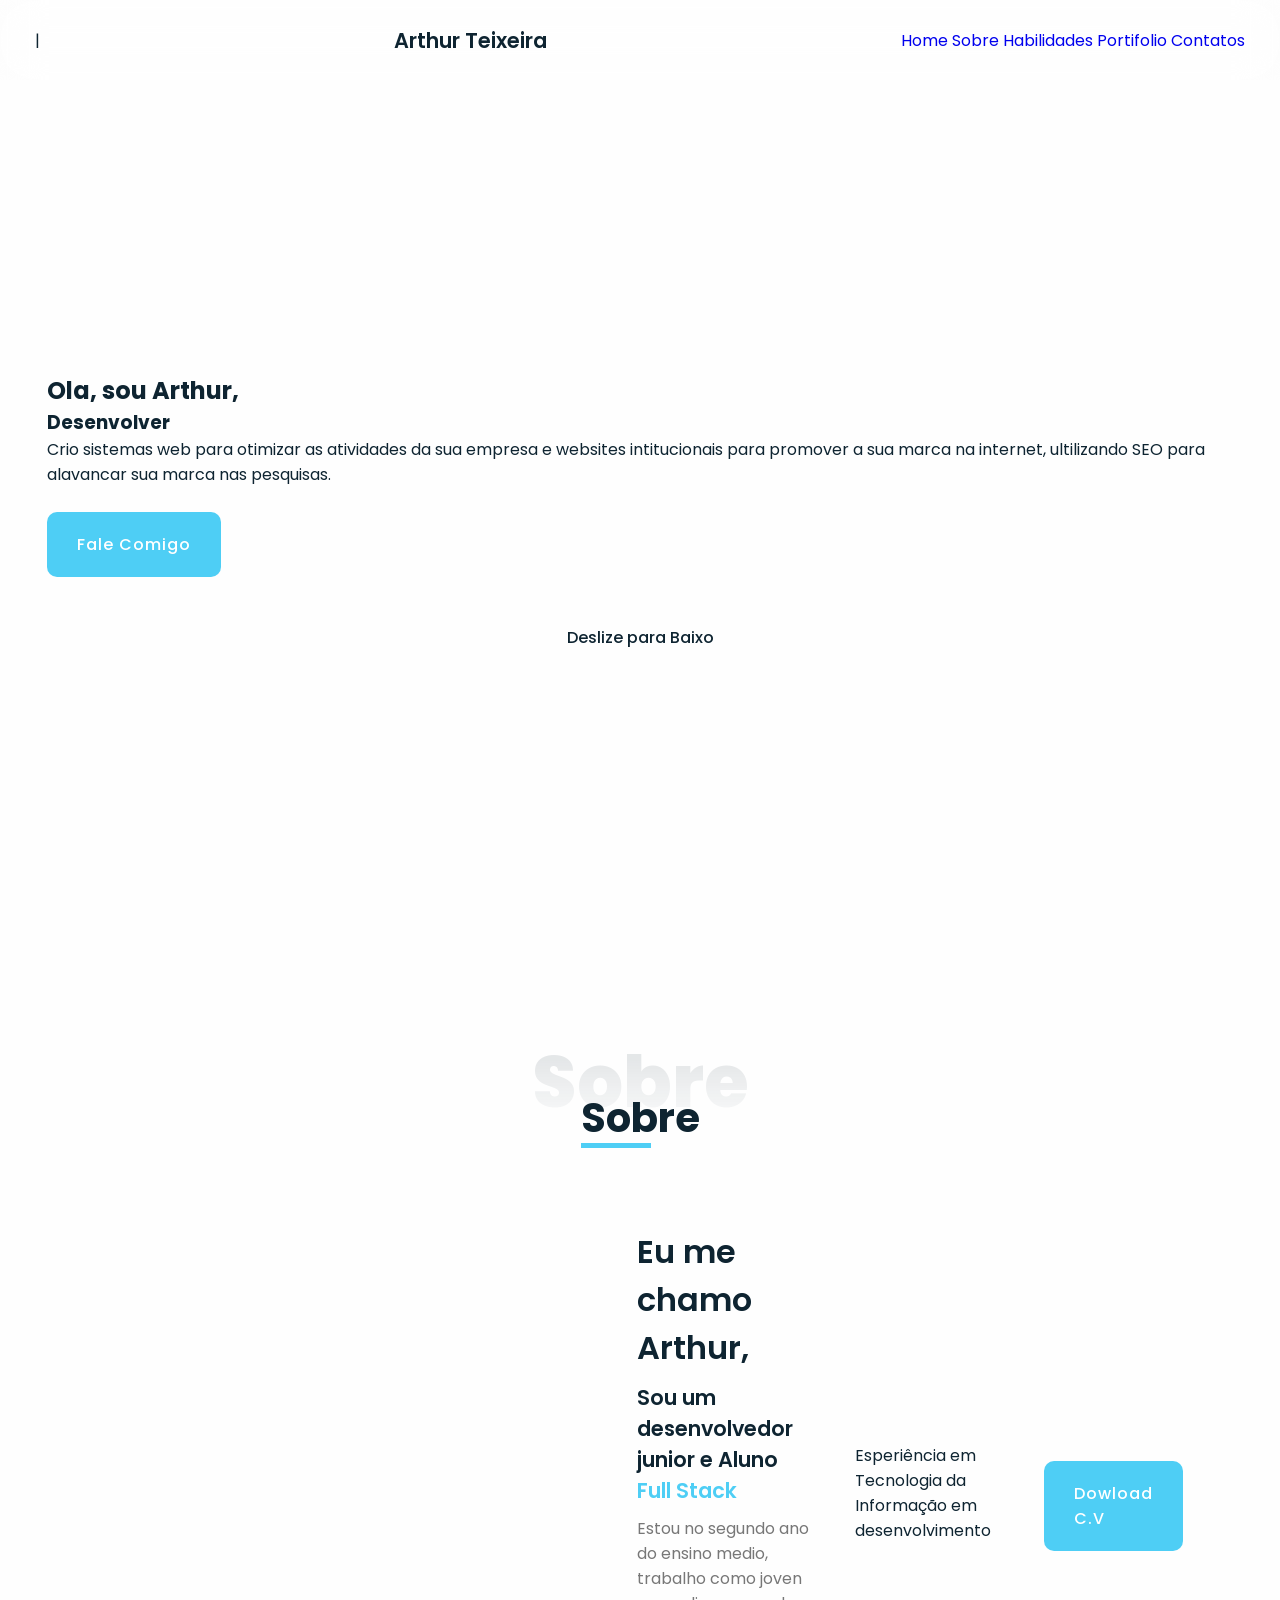
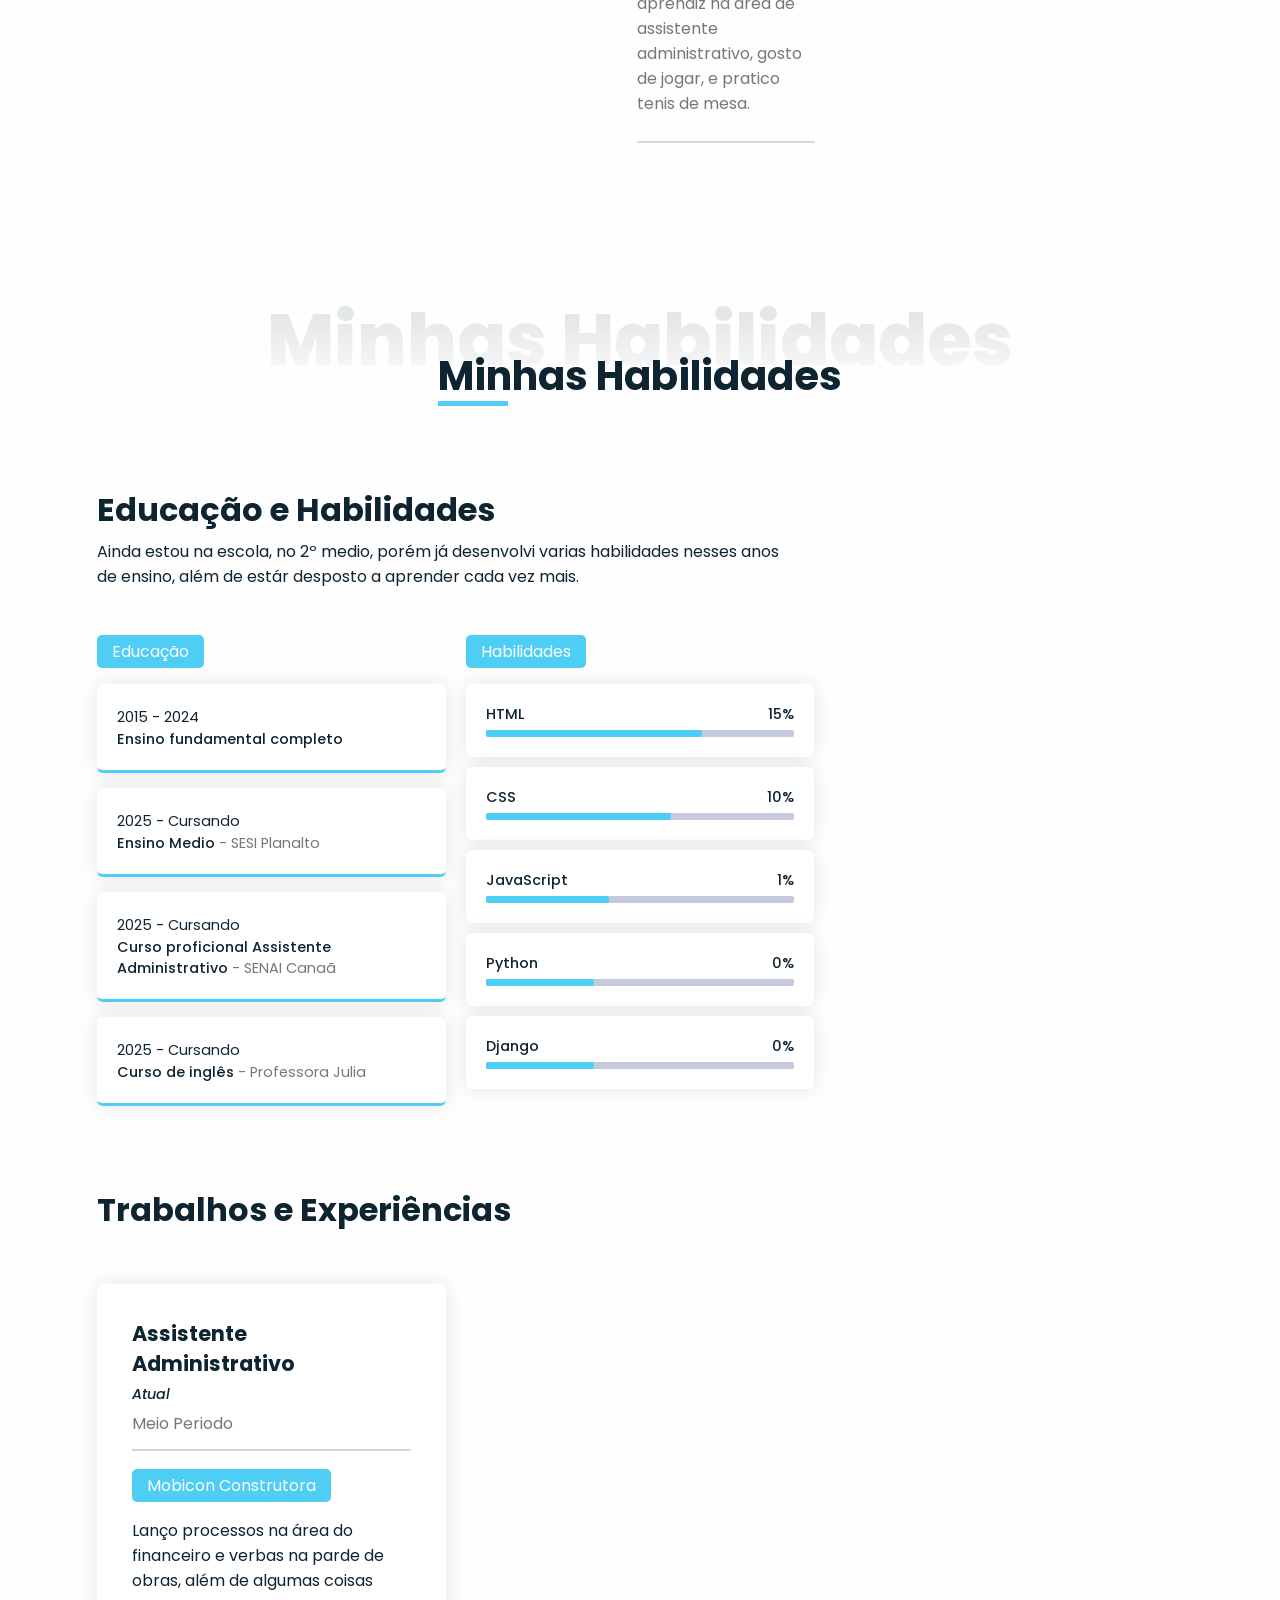
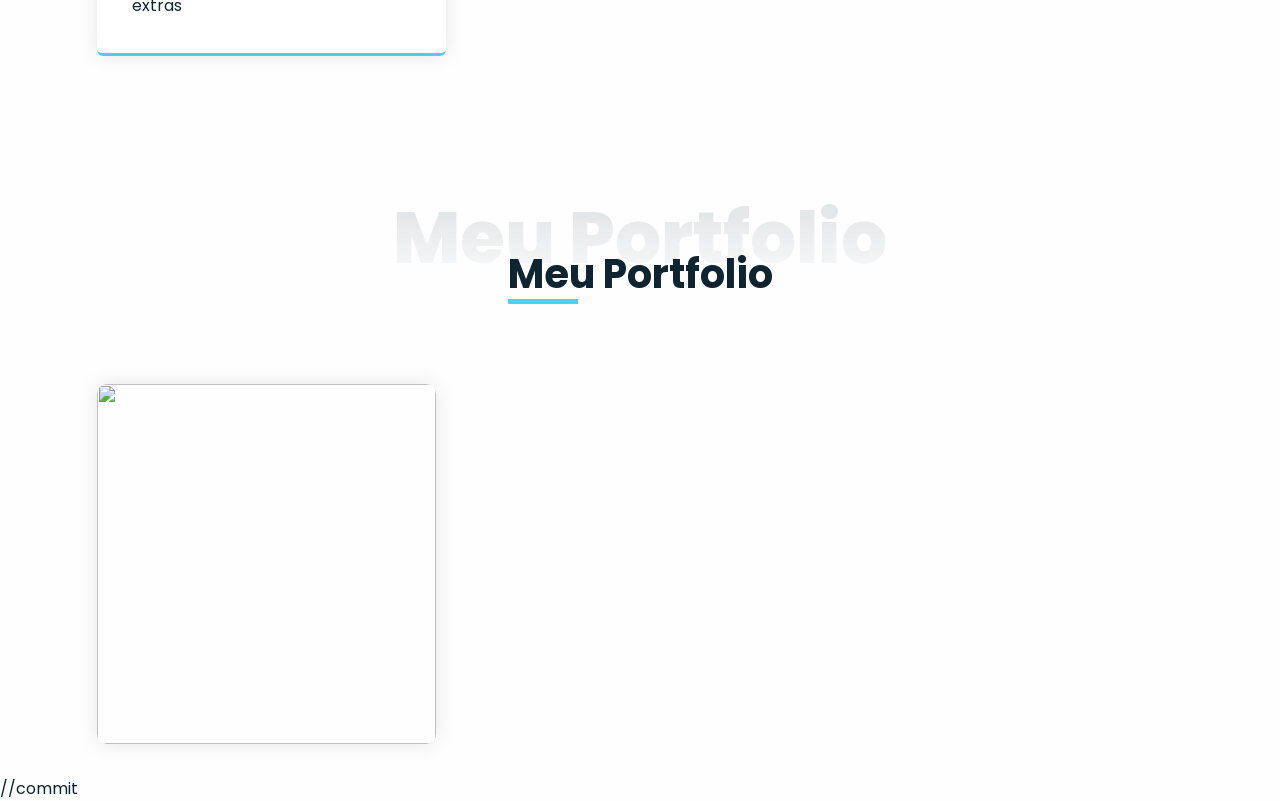
==== commit 24200fb1: "novo arquivo adicionado" ====
--- a/page.html
+++ b/page.html
@@ -191,7 +191,8 @@
         </div>
     </section>
 
-
+//commit
     <script src=""></script>
 </body>
-</html>+</html>
+
--- a/style.css
+++ b/style.css
@@ -0,0 +1,657 @@
+@import url('https://fonts.googleapis.com/css2?family=Poppins:ital,wght@0,100;0,200;0,300;0,400;0,500;0,600;0,700;0,800;0,900;1,100;1,200;1,300;1,400;1,500;1,600;1,700;1,800;1,900&display=swap');
+
+:root{
+  /*=======Main theme colors=======*/
+
+    --first-color: #0e2431;
+    --second-color: #4ecef5;
+    --third-color: #777;
+
+  /*=======Hover colors=======*/
+
+  --hover-color: #5177f3;
+
+  /*=======Background colors=======*/
+
+    --body-bg-color: #fefefe;
+    --card-bg-color: #fff;
+    --modal-bg-color: #fff;
+    --bg-transparent-color: rgba(0,0,0, 0.1);
+    --transparent-color-01: rgba(0,0,0, 0.1);
+    --transparent-color-02: rgba(106, 89, 209, 0.1);
+    --line-color: #d7d7d7;
+
+  /*=======Color Filter=======*/
+
+  --color-filter: invert(1);
+
+  /*=======Box shadow=======*/
+
+    --box-shadow: 0px 0px 20px rgba(0 0 0 / 10%);
+
+  /*=======Font size=======*/
+
+  --small-font-size: 0.9em;
+  --normal-font-size: 1em;
+
+  /*=======Scroll bar colors=======*/
+
+    --scroll-bar-color: #c5cadf;
+    --scroll-thumb-color: #70768a;
+    --scroll-thum-hover-color: #454f6b;
+
+}
+* {
+    margin: 0;
+    padding: 0;
+    box-sizing: border-box;
+    font-family: 'Poppins', sans-serif;
+}
+
+html {
+    scroll-behavior: smooth;
+}
+
+body {
+    color: var(--first-color);
+    background: var(--body-bg-color);
+    margin: 2rem 0 0 0;
+    transition: .5s ease;
+}
+
+a {
+    text-decoration: none;
+}
+
+li {
+    list-style: none
+}
+
+/*=======Scroll to top button=======*/
+
+/*=======Light/Dark theme button=======*/
+
+/*=======Scroll bar=======*/
+
+::-webkit-scrollbar {
+    width: 10px;
+    background: var(--scroll-bar-color)
+}
+
+::-webkit-scrollbar-thumb {
+    background: var(--scroll-thumb-color);
+    border-radius: 2em;
+}
+
+::-webkit-scrollbar-thumb:hover {
+    background: var(--scroll-thumb-hover-color);
+}
+/*=======Header=======*/
+
+header {
+    z-index: 999999;
+    width: 100%;
+    position: fixed;
+    top: 0;
+    left: 0;
+    backdrop-filter: blur(20px);
+    transition: .6s ease;
+}
+
+header.sticky {
+    background: rgba(255, 255, 255, 0.1);
+    box-shadow: var(--box-shadow); 
+}
+
+.nav-bar {
+    position: relative;
+    height: calc(4rem + 1rem);
+    max-width: 1250px;
+    display: flex;
+    justify-content: space-between;
+    align-items: center;
+    margin-left: auto;
+    margin-right: auto;
+    padding: 0 20px;
+    transition: .6s ease;
+}
+
+header.sticky .nav-bar {
+    height: calc(2.5rem +1rem);
+}
+
+.nav-bar .logo {
+    color: var(--first-color);
+    font-size: 1.3em;
+    font-weight: 600;
+}
+
+.nav-items a {
+    color: var(--first-color);
+    font-size: var(--normal-font-size);
+    font-weight: 500;
+}
+
+.nav-items a:not(:last-child) {
+    margin-right: 50px;
+}
+
+.nav-items a:hover {
+    color: var(--second-color);
+}
+
+/*=======Home section=======*/
+
+.home {
+    position: relative;
+    max-width: 1250px;
+    min-height: 100vh;
+    margin-left: auto;
+    margin-right: auto;
+    padding: 4rem 2rem;
+    flex-direction: column;
+}
+
+.home .home-container {
+    display: flex;
+    justify-content: space-between;
+    align-items: center;
+    width: 100%;
+}
+
+.home-container .media-icons {
+    display: flex;
+    flex-direction: column;
+    margin-right: 40px;   
+}
+
+.home-container .media-icons a {
+    color: var(--second-color);
+    font-size: 1.5em;
+    margin: 10px 0;
+}
+
+.home-container .media-icons a:hover {
+    color: var(--hover-color);
+}
+
+.home-container .info h2 {
+    font-size: 4em;
+    font-weight: 600;
+    line-height: 70px;
+}
+
+.home-container .info h3 {
+    color: var(--third-color);
+    font-feature-settings: 1.3em;
+    font-weight: 600;
+    line-height: 50px;
+}
+
+.home-container .info p {
+    color: var(--third-color);
+    font-size: var(--normal-font-size);
+    max-width: 350px;
+}
+
+.btn {
+    background: var(--second-color);
+    color: #fff;
+    font-size: var(--normal-font-size);
+    font-weight: 500;
+    display: inline-block;
+    margin-top: 25px;
+    padding: 20px 30px;
+    letter-spacing: 1px;
+    border-radius: 10px;
+}
+
+.btn:hover {
+    background: var(--hover-color);
+}
+
+.home-container .home-img {
+    position: relative;
+}
+
+.home-container .home-img img {
+    width: 90%;
+    transform: translate(0, 0);
+}
+
+.home .scroll-down {
+    color: var(--first-color);
+    font-size: var(--normal-font-size);
+    font-weight: 500;
+    margin-top: 20px;
+}
+
+.home .scroll-down i {
+    color: var(--second-color);
+    font-size: 1.2em;
+    animation: arrow-down ease 2s infinite;
+}
+
+@keyframes arrow-down {
+    0% {
+        transform: translateY(0);
+    }
+    30% {
+        transform: translateY(10px);
+    }
+}
+
+/*=======Estilos comuns para todas sessões=======*/
+
+.flex-center {
+    display: flex;
+    justify-content: center;
+    align-items: center;
+}
+
+.section {
+    position: relative;
+    width: 1150px;
+    margin-left: auto;
+    margin-right: auto;
+    padding: 6rem 2rem 2rem;
+}
+
+.sub-section {
+    position: relative;
+    width: 1150px;
+    margin-left: auto;
+    margin-right: auto;
+}
+
+.section-title-01 {
+    font-size: 4.5em;
+    font-weight: 800;
+    margin-bottom: 2rem;
+    background: linear-gradient(to top, transparent 0%, var(--first-color) 70%);
+    -webkit-background-clip: text;
+            background-clip: text;
+    -webkit-text-fill-color: transparent;
+    opacity: .1;
+}
+
+.section-title-02 {
+    font-size: 2.5em;
+    font-weight: 700;
+    transform: translateY(-80px);
+}
+
+.section-title-02:before {
+    content: '';
+    position: absolute;
+    width: 70px;
+    height: 5px;
+    right: 10;
+    bottom: 0;
+    background: var(--second-color);
+}
+
+.container {
+    position: relative;
+    flex-direction: column;
+}
+
+/*=======Seção SOBRE=======*/
+
+.about .container .content {
+    column-gap: 40px;
+    width: 100%;
+}
+
+.about-img {
+    position: relative;
+}
+
+.about-img img{
+    max-width: 100%;
+    min-width: 500px;
+    border-radius: 10px;
+}
+
+.about-info .description {
+    max-width: 600px;
+}
+
+.about-info .description h3 {
+    font-size: 2em;
+    font-weight: 600;
+    margin-bottom: 10px;
+}
+
+.about-info .description h4 {
+    font-size: 1.3em;
+    font-weight: 600;
+    margin-bottom: 10px;
+}
+
+.about-info .description h4 span {
+    color: var(--second-color);
+}
+
+.about-info .description p {
+    color: var(--third-color);
+    font-size: var(--normal-font-size);
+    margin-bottom: 15px;
+    padding-bottom: 25px;
+    border-bottom: 2px solid var(--line-color);
+}
+
+.about-info .professional-list {
+    display: flex;
+    column-gap: 30px;
+}
+
+.about-info .professional-list .list-item h3 {
+    font-size: 2.5rem;
+    font-weight: 700;
+}
+
+.about-info .professional-list .list-item span {
+    color: var(--third-color);
+    font-size: var(--small-font-size);
+}
+
+/*=======Skills section=======*/
+
+.skills .container .content {
+    width: 100%;
+}
+
+.skills-description {
+    max-width: 700px;
+    margin-bottom: 50px;
+}
+
+.skills-description h3 {
+    font-size: 2em;
+    margin-bottom: 5px;
+}
+
+.skills-info {
+    max-width: 100%;
+    display: grid;
+    grid-template-columns: repeat(auto-fill, minmax(300px, 1fr));
+    gap: 20px;
+    margin: 0 auto;
+}
+
+.skills-info h4 {
+    margin-bottom: 20px;
+}
+
+.skills-info h4 label {
+    background: var(--second-color);
+    color: #fff;
+    font-size: var(--normal-font-size);
+    font-weight: 400;
+    padding: 5px 15px;
+    border-radius: 5px;
+}
+
+.education-all {
+    margin-bottom: 80px;
+}
+
+.edu-list .item {
+    background: var(--card-bg-color);
+    box-shadow: var(--box-shadow);
+    border-bottom: 3px solid var(--second-color);
+    padding: 20px;
+    margin-top: 15px;
+    border-radius: 6px;
+    transition: .3s ease;
+}
+
+.edu-list .item .year {
+    font-size: var(--small-font-size);
+    margin-bottom: 5px;
+}
+
+.edu-list .item p {
+    color: var(--third-color);
+    font-size: var(--small-font-size);    
+}
+
+.edu-list .item p span {
+    color: var(--first-color);
+    font-size: var(--normal-font-size);
+    font-weight: 500;
+}
+
+.bar {
+    background: var(--card-bg-color);
+    box-shadow: var(--box-shadow);
+    margin-bottom: 10px;
+    padding: 20px;
+    border-radius: 6px;
+    transition: .3s ease;
+}
+
+.bar .info {
+    display: flex;
+    justify-content: space-between;
+    align-items: center;
+    margin-bottom: 5px;
+    font-size: var(--small-font-size);
+}
+
+.bar .info span {
+    font-weight: 500;
+}
+
+.bar .line {
+    position: relative;
+    width: 100%;
+    height: 7px;
+    background: #c5cadf;
+    border-radius: 2px;
+}
+
+.bar .line:before {
+    content: '';
+    position: absolute;
+    height: 100%;
+    top: 0;
+    left: 0;
+    background: var(--second-color);
+    border-radius: 2px;
+    width: 95%;
+}
+
+.bar .html:before {
+    width: 70%;
+}
+
+.bar .css:before {
+    width: 60%;
+}
+.bar .javascript:before {
+    width: 40%;
+}
+.bar .python:before {
+    width: 35%;
+}
+.bar .django:before {
+    width: 35%;
+}
+
+.experience-card {
+    background: var(--card-bg-color);
+    border-bottom: 3px solid var(--second-color);
+    padding: 35px;
+    border-radius: 6px;
+    box-shadow: var(--box-shadow);
+    transition: .3s ease;
+}
+
+.experience-card .upper {
+    line-height: 30px;
+}
+
+.experience-card h3 {
+    font-size: 1.3em;
+    font-weight: 700;
+}
+
+.experience-card h5 {
+    font-size: var(--small-font-size);
+    font-weight: 500;
+    font-style: italic;
+}
+
+.experience-card span {
+    color: var(--third-color);
+}
+
+.experience-card .hr {
+    width: 100%;
+    height: 2px;
+    background: var(--line-color);
+    margin: 10px 0 22px;
+}
+
+.edu-list .item:hover, .bar:hover, .experience-card:hover {
+    transform: scale(1.03);
+}
+
+/*=======Portfolio section=======*/
+.portfolio .container .content {
+    width: 100%;
+}
+
+.portfolio-list {
+    display: grid;
+    grid-template-columns: repeat(auto-fill, minmax(300px, 1fr));
+    max-width: 100%;
+    gap: 35px;
+    margin: 0 auto;
+}
+
+.portfolio-list .img-card {
+    position: relative;
+    max-width: 100%;
+    height: 360px;
+    border-radius: 10px;
+    box-shadow: var(--box-shadow);
+    overflow: hidden;
+    cursor: pointer;
+}
+
+.portfolio-list .img-card .overlay {
+    transition: 1s ease;
+}
+
+.portfolio-list .img-card:hover .overlay {
+    z-index: 777;
+    position: absolute;
+    width: 100%;
+    height: 100%;
+    background: rgba(0,0,0, 0.5);
+}
+
+.portfolio-list .img-card .info {
+    z-index: 777;
+    position: absolute;
+    bottom: 0;
+    left: 0;
+    margin: 20px;
+    color: #fff;
+    transform: translateY(20px);
+    opacity: 0;
+    transition: .5s ease;
+}
+
+.portfolio-list .img-card:hover .info {
+    transform: translateY(0);
+    opacity: 1;
+}
+
+.portfolio-list .img-card .info span {
+    font-size: 1.2em;
+}
+
+.portfolio-list .img-card img {
+    width: 100%;
+    height: 100%;
+    object-fit: cover;
+}
+
+
+.portfolio-model {
+    z-index: 999999;
+    position: fixed;
+    width: 100%;
+    height: 100vh;
+    top: 0;
+    left: 0;
+    background: var(--transparent-color-01);
+    backdrop-filter: blur(20px);
+}
+
+.portfolio-model-body {
+    position: relative;
+    background: var(--modal-bg-color);
+    max-width: 600px;
+    margin: 20px;
+    padding: 40px;
+    border-radius: 10px;
+    box-shadow: var(--box-shadow);
+}
+
+.position-close-btn {
+    position: absolute;
+    top: 0;
+    right: 0;
+    margin: 20px;
+    cursor: pointer;
+}
+
+.portfolio-model-body {
+    font-size: 1em;
+}
+
+.portfolio-model-body img {
+    width: 100%;
+    margin: 20px 0;
+    border-radius: 10px;
+}
+
+/*=======Get-in-touct=======*/
+
+/*=======Our Clients=======*/
+
+/*=======Contact section=======*/
+
+/*=======Footer=======*/
+
+/*=======Media query max-width 1070px=======*/
+@media screen and (max-width: 1070px){
+  /*=======Header navigation menu=======*/
+
+  /*=======Home section=======*/
+
+  /*=======About section=======*/
+
+  /*=======Get-in-touct=======*/
+
+  /*=======Our clients=======*/
+
+  /*=======Contact section=======*/
+
+  /*=======Footer teste=======*/
+}
+
+/*=======Media query max-width 730px=======*/
+@media screen and (max-width: 730px){
+  /*=======Common styles for all sections=======*/
+
+  /*=======Home section=======*/
+
+  /*=======Get-in-touch section=======*/
+}
+      
